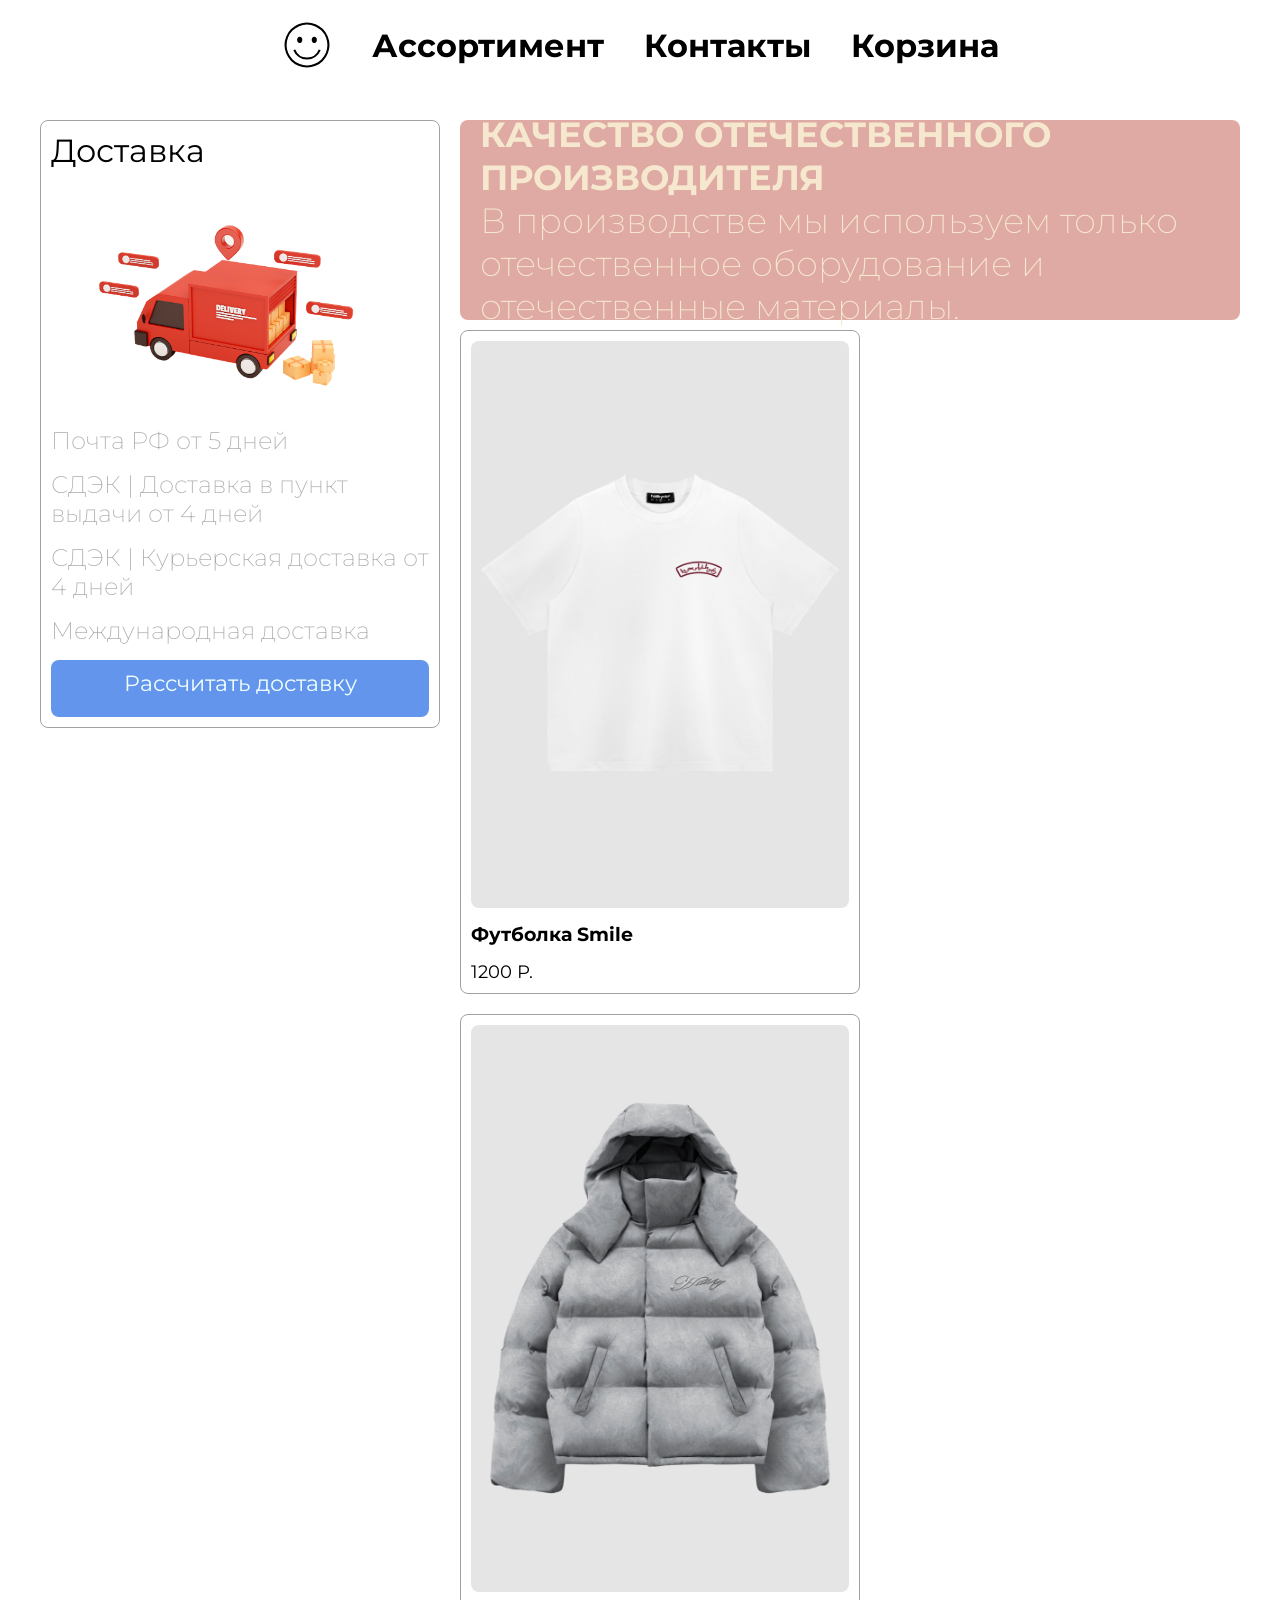
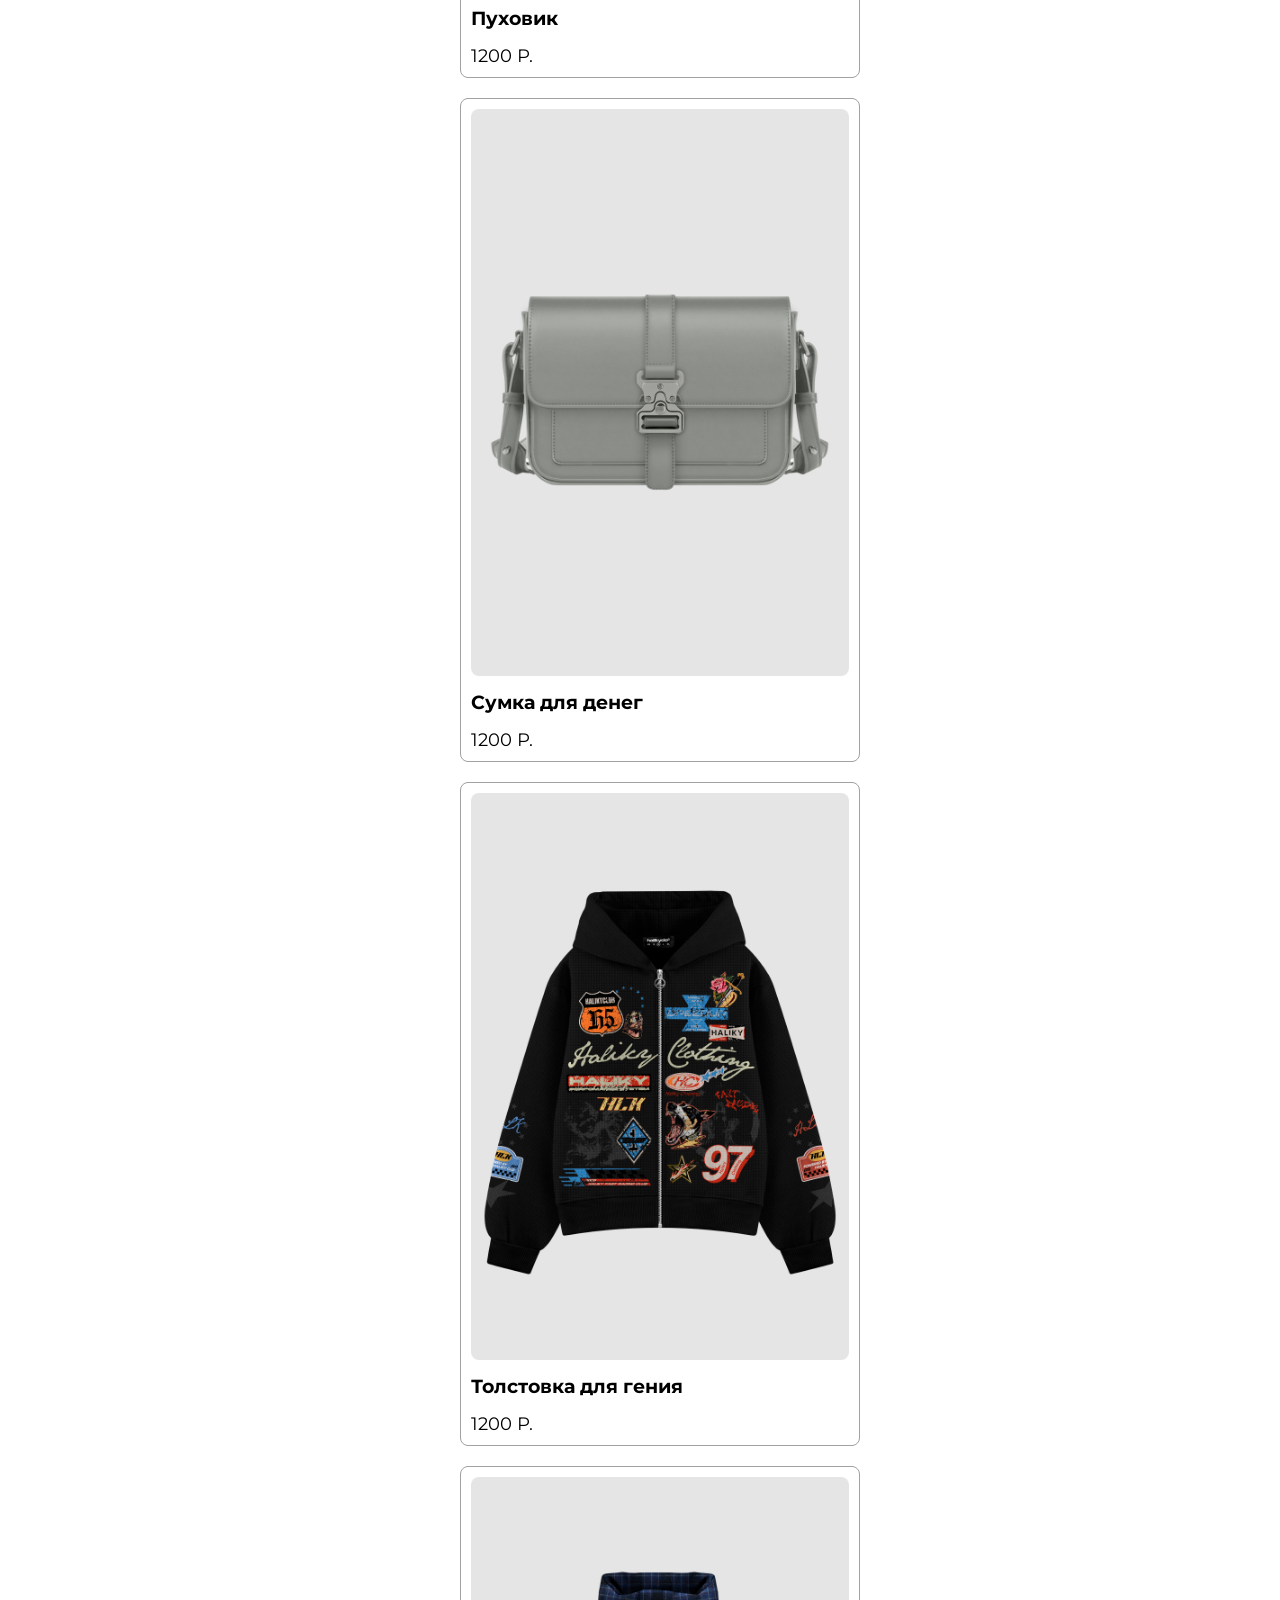
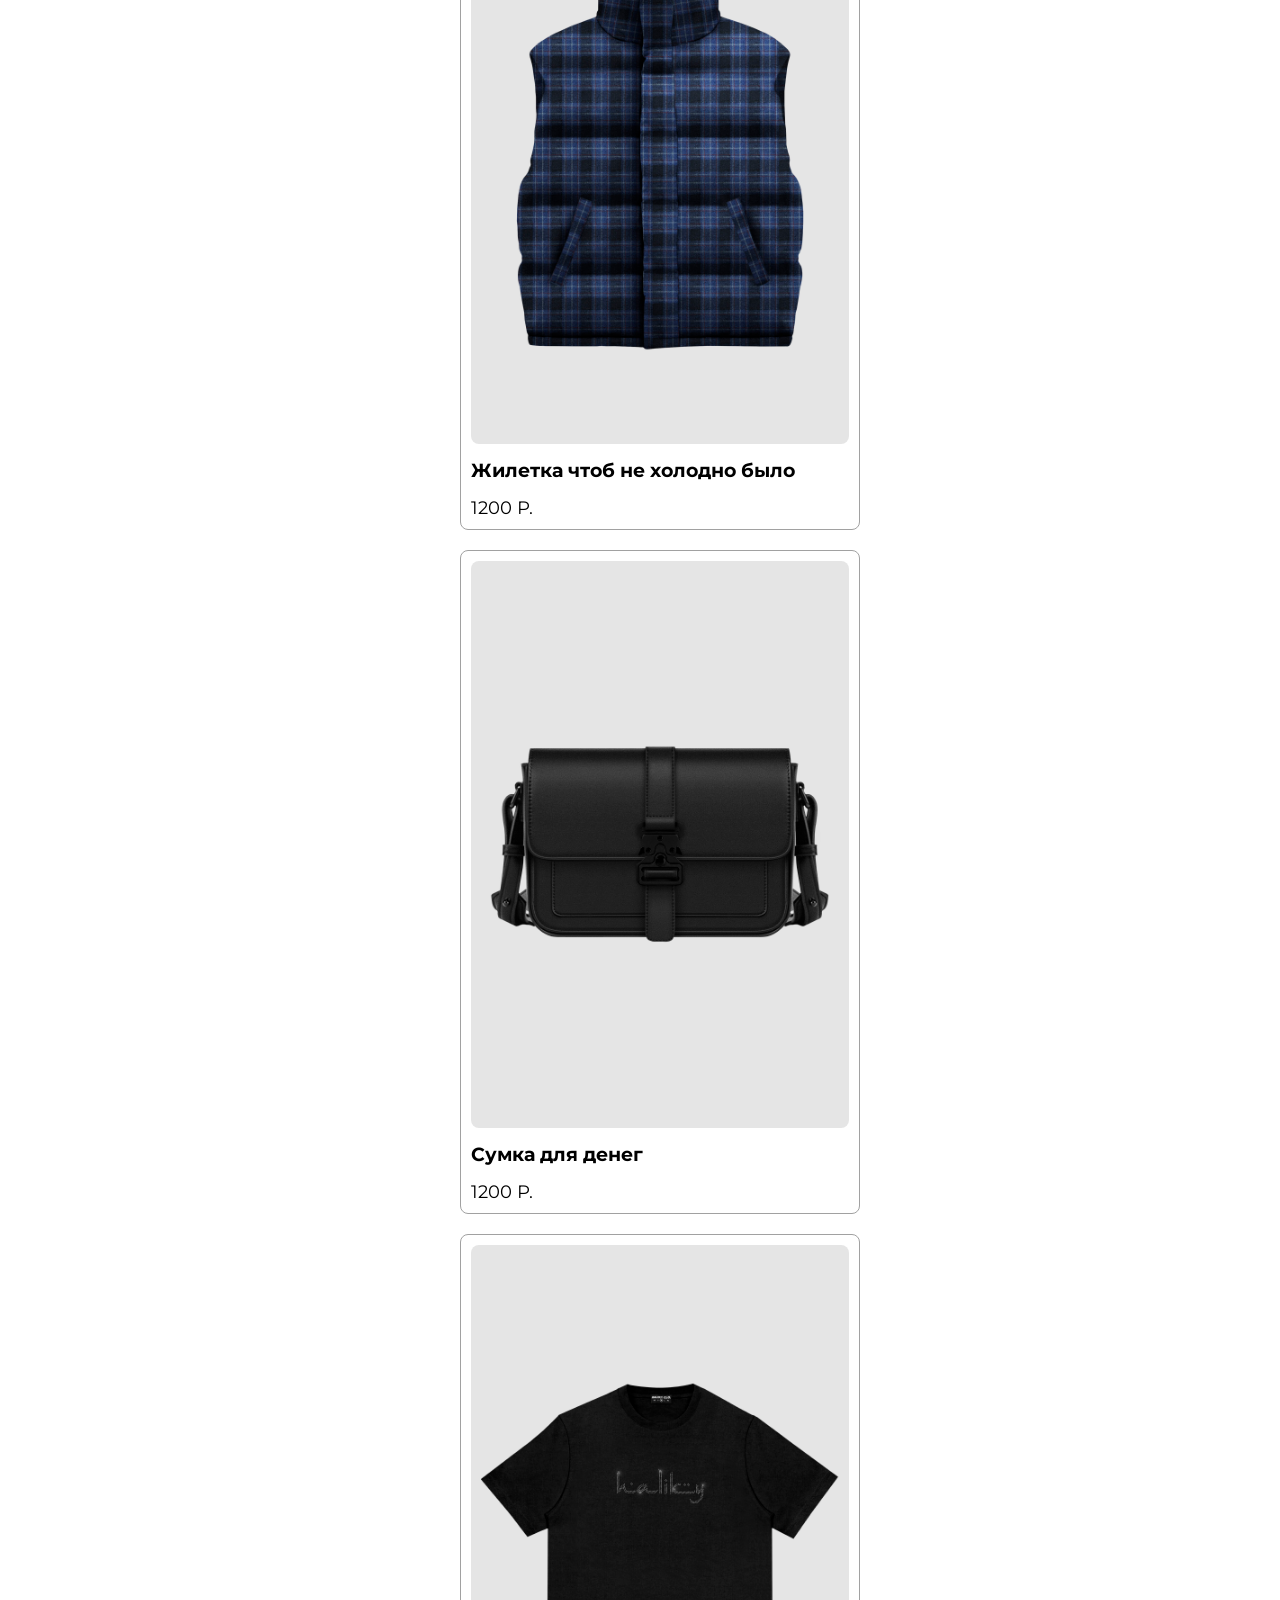
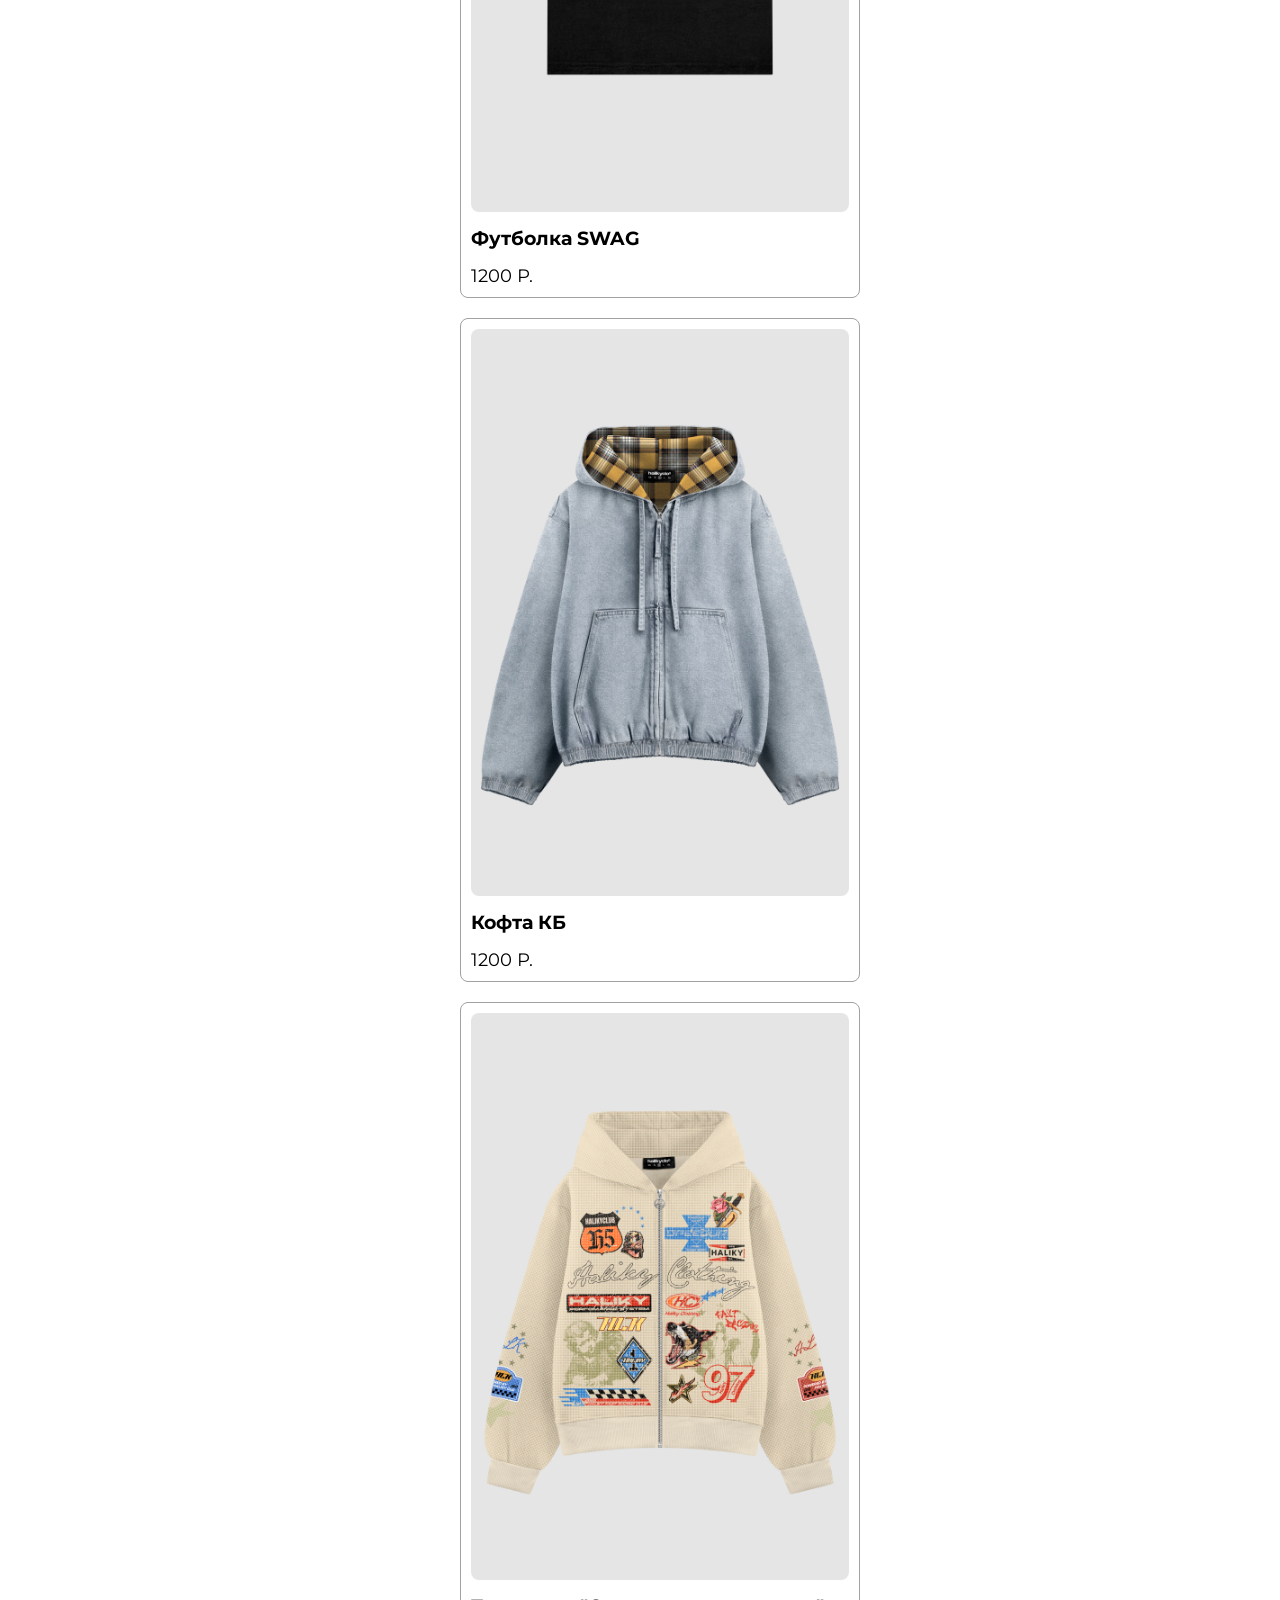
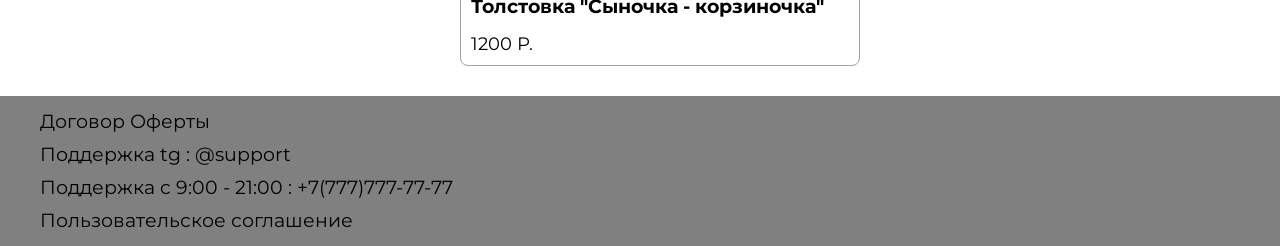
==== index.html @ bb9b8206 "v 1.1" ====
<!DOCTYPE html>
<html lang="en">
<head>
    <link href="https://fonts.googleapis.com/css2?family=Montserrat:wght@200;400;700&display=swap" rel="stylesheet">
    <link rel="stylesheet" href="style.css">
    <meta charset="UTF-8">
    <meta name="viewport" content="width=device-width, initial-scale=1.0">
    <title>Document</title>
</head>
<body>
    <!--Шапка-->
    <div class="header">
        <img src="res/logo.svg" class="header-img">
        <a href="index.html"><h1>Ассортимент</h1></a>
        <h1>Контакты</h1>
        <h1>Корзина</h1>
    </div>
    <!--Тело-->
    <div class="body">
        <!--Инфо по доставке-->
        <div class="questions">
            <h1>Доставка</h1>
            <img src="res/dostavka.png">
            <h2>Почта РФ от 5 дней</h2>
            <h2>СДЭК | Доставка в пункт выдачи от 4 дней</h2>
            <h2>СДЭК | Курьерская доставка от 4 дней</h2>
            <h2>Международная доставка</h2>
            <button><h3>Рассчитать доставку</h3></button>
        </div>
        <div class="shop">
            <!--Реклама-->
            <div class="add">
            <h1>КАЧЕСТВО ОТЕЧЕСТВЕННОГО ПРОИЗВОДИТЕЛЯ</h1>
            <h2>В производстве мы используем только отечественное оборудование и отечественные материалы.</h2>
            </div>
            <!--Сетка товаров-->
            <div class="grid">
                <a href="index2.html">
                    <div class="card">
                    <img src="res/products/16960fa8fea29991264ba2fb29ae563d.jpg">
                    <h1>Футболка Smile</h1>
                    <h2>1200 Р.</h2>
                </div>
                </a>
                
                <a href="index2.html">
                     <div class="card">
                    <img src="res/products/30751977.jpg">
                    <h1>Пуховик</h1>
                    <h2>1200 Р.</h2>
                </div>
                </a>
                

                <a href="index2.html">
                     <div class="card">
                    <img src="res/products/44131298.jpg">
                    <h1>Сумка для денег</h1>
                    <h2>1200 Р.</h2>
                </div>
                </a>
                

                <a href="index2.html">
                    <div class="card">
                    <img src="res/products/7921855ac4dc399cd3b2228fe842abca.jpg">
                    <h1>Толстовка для гения</h1>
                    <h2>1200 Р.</h2>
                </div>
                </a>
                 

                <a href="index2.html">
                   <div class="card">
                    <img src="res/products/7ffe45ed667632df34f18480bacf09c3.jpg">
                    <h1>Жилетка чтоб не холодно было</h1>
                    <h2>1200 Р.</h2>
                </div> 
                </a>
                 

                <a href="index2.html">
                     <div class="card">
                    <img src="res/products/90215567.jpg">
                    <h1>Сумка для денег</h1>
                    <h2>1200 Р.</h2>
                </div>
                </a>
                

                <a href="index2.html">
                    <div class="card">
                    <img src="res/products/90541709.jpg">
                    <h1>Футболка SWAG</h1>
                    <h2>1200 Р.</h2>
                </div>
                </a>
                 

                <a href="index2.html">
                    <div class="card">
                    <img src="res/products/e4aa6c829227cd592bddb562a3aa93c7.jpg">
                    <h1>Кофта КБ</h1>
                    <h2>1200 Р.</h2>
                </div>
                </a>
                 

                <a href="index2.html">
                    <div class="card">
                    <img src="res/products/efb354d24cb4b7542f6a995c4e6ab6b6.jpg">
                    <h1>Толстовка "Сыночка - корзиночка"</h1>
                    <h2>1200 Р.</h2>
                </div>
                </a>
            </div>
        </div>
    </div>
</body>
<footer>
    <h1>Договор Оферты</h1>
    <h1>Поддержка tg : @support</h1>
    <h1>Поддержка c 9:00 - 21:00 : +7(777)777-77-77</h1>
    <h1>Пользовательское соглашение</h1>
</footer>
</html>
---- style.css ----
*{
    margin: 0;
    padding: 0;
    box-sizing: border-box;
    font-family: 'Montserrat', sans-serif;
}
.header {
    display: flex;
    flex-direction: row;
    font-size: 20;
    gap: 40px;
    margin: 20px 40px;
    margin-bottom: 50px;
    align-items: center;
    justify-content: center;
}
.header-img{
    max-width: 50px;
}
.body{
    margin-left: 40px;
    margin-right: 40px;
    display: flex;
    flex-direction: row;
    gap: 20px;
    margin-bottom: 30px;
}
.questions{
    align-self: flex-start;
    max-width: 400px;
    border: 1px solid rgb(161, 161, 161);
    border-radius: 8px;
    padding: 10px;
}
.questions img{
    max-width: 100%;
    border-radius: 8px;
}
.questions h1{
    justify-self: center;
    font-weight: 400;
}
.questions h2{
    font-weight: 200;
    color: darkgray;
    margin-bottom: 15px;
}
.questions h3{
    font-weight: 400;
    margin-bottom: 10px;
    font-size: 22px;
}
.questions button{
    border: 0;
    background-color: cornflowerblue;
    color: azure;
    padding: 10px;
    justify-self: center;
    width: 100%;
    border-radius: 8px;
    
}
.questions button:hover{
    background-color: rgb(61, 92, 148);
 
    
}
.shop{
    flex: 1;
    display: flex;
    flex-direction: column;
    gap: 10px;
    
}
.add{
    display: flex;
    flex-direction: column;
    justify-content: center;
    width: 100%;
    height: 200px;
    background-color: rgba(223, 170, 164, 1);
    border-radius: 8px;
    padding: 20px;
    color: rgba(246, 232, 206, 1);
    
}
.add h1{
    font-size: 35px;
}
.add h2{
    font-weight: 200;
    font-size: 35px;
}

.grid{
    display: flex;
    flex-direction: row;
    flex-wrap: wrap;
    gap: 20px;
    justify-content: space-between;
}

.card{
    display: flex;
    flex-direction: column;
    max-width: 400px;
    width: 100%;
    border: 1px solid rgb(161, 161, 161);
    border-radius: 8px;
    padding: 10px;
    gap: 15px;
}
.card img{
    border-radius: 8px;
}
.card h1{
    font-size: 19px;
}
.card h2{
    font-weight: 400;
    font-size: 18px;
}

footer{
    height: 150px;
    display: flex;
    flex-direction: column;
    align-items: start;
    gap:10px;
    background-color: gray;
    justify-content: center;
}
footer h1{
    margin: 0 40px;
    font-weight: 400;
    font-size: 19px;
}
a{
    text-decoration: none;
    color: black;
}
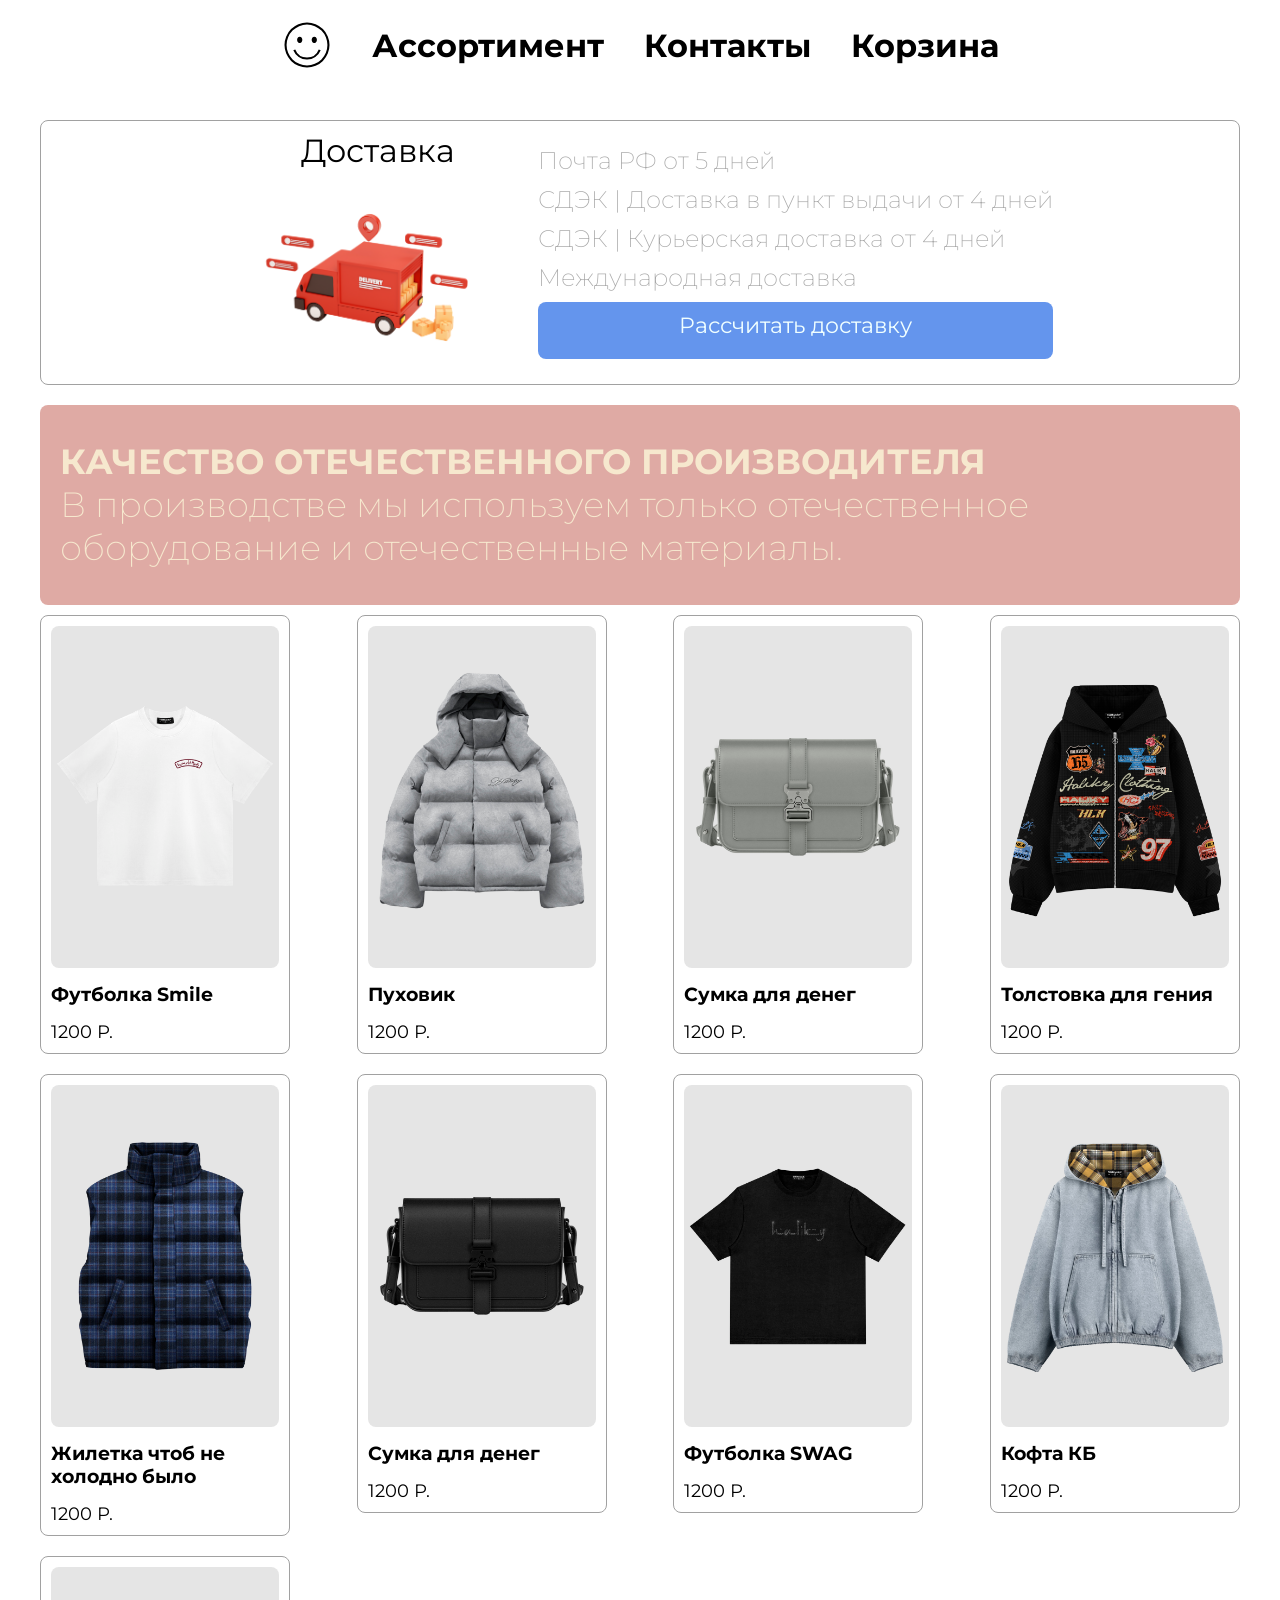
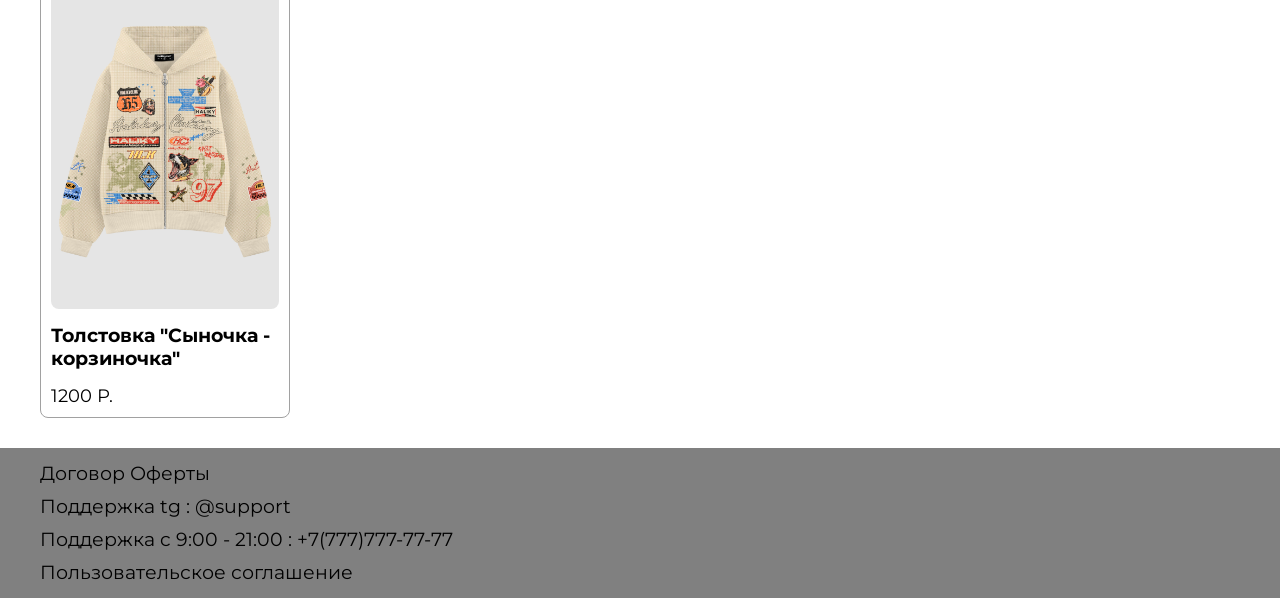
==== commit ac0976a9: "v 2.0" ====
--- a/index.html
+++ b/index.html
@@ -19,13 +19,18 @@
     <div class="body">
         <!--Инфо по доставке-->
         <div class="questions">
-            <h1>Доставка</h1>
-            <img src="res/dostavka.png">
-            <h2>Почта РФ от 5 дней</h2>
-            <h2>СДЭК | Доставка в пункт выдачи от 4 дней</h2>
-            <h2>СДЭК | Курьерская доставка от 4 дней</h2>
-            <h2>Международная доставка</h2>
-            <button><h3>Рассчитать доставку</h3></button>
+            <div class="part1">
+                <h1>Доставка</h1>
+                <img src="res/dostavka.png">
+            </div>
+            <div class="part2">
+                <h2>Почта РФ от 5 дней</h2>
+                <h2>СДЭК | Доставка в пункт выдачи от 4 дней</h2>
+                <h2>СДЭК | Курьерская доставка от 4 дней</h2>
+                <h2>Международная доставка</h2>
+                <button><h3>Рассчитать доставку</h3></button>
+            </div>
+            
         </div>
         <div class="shop">
             <!--Реклама-->
--- a/style.css
+++ b/style.css
@@ -26,6 +26,9 @@
     margin-bottom: 30px;
 }
 .questions{
+    display: flex;
+    flex-direction: column;
+    gap: 10px;
     align-self: flex-start;
     max-width: 400px;
     border: 1px solid rgb(161, 161, 161);
@@ -37,13 +40,12 @@
     border-radius: 8px;
 }
 .questions h1{
-    justify-self: center;
+    text-align: center;
     font-weight: 400;
 }
 .questions h2{
     font-weight: 200;
     color: darkgray;
-    margin-bottom: 15px;
 }
 .questions h3{
     font-weight: 400;
@@ -112,6 +114,9 @@
 }
 .card img{
     border-radius: 8px;
+    max-width: 100%;  
+    height: auto;      
+    object-fit: cover; 
 }
 .card h1{
     font-size: 19px;
@@ -139,3 +144,222 @@
     text-decoration: none;
     color: black;
 }
+.part2{
+    display: flex;
+    flex-direction: column;
+    gap: 10px;
+}
+
+@media screen and (max-width:1739px){
+    .body{
+        flex-direction: column;
+    }
+    .card{
+        max-width: 350px;
+    }
+    .questions{
+        flex: 1;
+        flex-direction: row;
+        width: 100%;    
+        max-width: none;
+        align-items: center;
+        justify-content: center;
+    }
+    .questions img{
+        max-width: 300px;
+    }
+}
+@media screen and (max-width:1539px){
+    .card{
+        max-width: 300px;
+    }
+
+}
+@media screen and (max-width:1339px){
+    .card{
+        max-width: 250px;
+    }
+
+}
+@media screen and (max-width:1139px){
+    .card{
+        max-width: 200px;
+    }
+    .card h1{
+    font-size: 17px;
+    }
+    .card h2{
+        font-weight: 400;
+        font-size: 16px;
+    }
+}
+@media screen and (max-width:1044px){
+    .add h1{
+    font-size: 25px;
+    }
+    .add h2{
+        font-weight: 200;
+        font-size: 25px;
+    }
+}
+@media screen and (max-width:939px){
+  .card{
+        max-width: 350px;
+    }
+    .questions h1{
+        text-align: center;
+        font-weight: 400;
+        font-size: 23px;
+    }
+    .questions h2{
+        font-weight: 200;
+        color: darkgray;
+        font-size: 18px;
+    }
+    .questions h3{
+        font-weight: 400;
+        margin-bottom: 10px;
+        font-size: 18px;
+    }
+}
+@media screen and (max-width:799px){
+  .card{
+        width: 100%;
+        max-width: none;
+    }
+    .questions h1{
+        text-align: center;
+        font-weight: 400;
+        font-size: 20px;
+    }
+    .questions h2{
+        font-weight: 200;
+        color: darkgray;
+        font-size: 16px;
+    }
+    .questions h3{
+        font-weight: 400;
+        margin-bottom: 10px;
+        font-size: 16px;
+    }
+    .header{
+        flex-direction: column;
+    }
+}
+@media screen and (max-width:599px){
+    .questions img{
+    max-width: 200px;
+    border-radius: 8px;
+    }
+  .card{
+        width: 100%;
+        max-width: none;
+    }
+    .questions h1{
+        text-align: center;
+        font-weight: 400;
+        font-size: 17px;
+    }
+    .questions h2{
+        font-weight: 200;
+        color: darkgray;
+        font-size: 13px;
+    }
+    .questions h3{
+        font-weight: 400;
+        margin-bottom: 10px;
+        font-size: 13px;
+    }
+    .header{
+        flex-direction: column;
+    }
+    .add h1{
+    font-size: 19px;
+    }
+    .add h2{
+        font-weight: 200;
+        font-size: 19px;
+    }
+}
+@media screen and (max-width:490px){
+    .questions img{
+    max-width: 150px;
+    border-radius: 8px;
+    }
+  .card{
+        width: 100%;
+        max-width: none;
+    }
+    .questions h1{
+        text-align: center;
+        font-weight: 400;
+        font-size: 15px;
+    }
+    .questions h2{
+        font-weight: 200;
+        color: darkgray;
+        font-size: 11px;
+    }
+    .questions h3{
+        font-weight: 400;
+        margin-bottom: 10px;
+        font-size: 11px;
+    }
+    .header{
+        flex-direction: column;
+    }
+    .add h1{
+    font-size: 15px;
+    }
+    .add h2{
+        font-weight: 200;
+        font-size: 15px;
+    }
+    .header{
+        font-size: 15px;
+    }
+}
+@media screen and (max-width:390px){
+    .questions img{
+    max-width: 100px;
+    border-radius: 8px;
+    }
+}
+@media screen and (max-width:300px){
+    .questions img{
+    max-width: 70px;
+    border-radius: 8px;
+    }
+  .card{
+        width: 100%;
+        max-width: none;
+    }
+    .questions h1{
+        text-align: center;
+        font-weight: 400;
+        font-size: 12px;
+    }
+    .questions h2{
+        font-weight: 200;
+        color: darkgray;
+        font-size: 10px;
+    }
+    .questions h3{
+        font-weight: 400;
+        margin-bottom: 10px;
+        font-size: 10px;
+    }
+    .header{
+        flex-direction: column;
+    }
+    .add h1{
+    font-size: 12px;
+    }
+    .add h2{
+        font-weight: 200;
+        font-size: 12px;
+    }
+    .header{
+        font-size: 12px;
+    }
+}
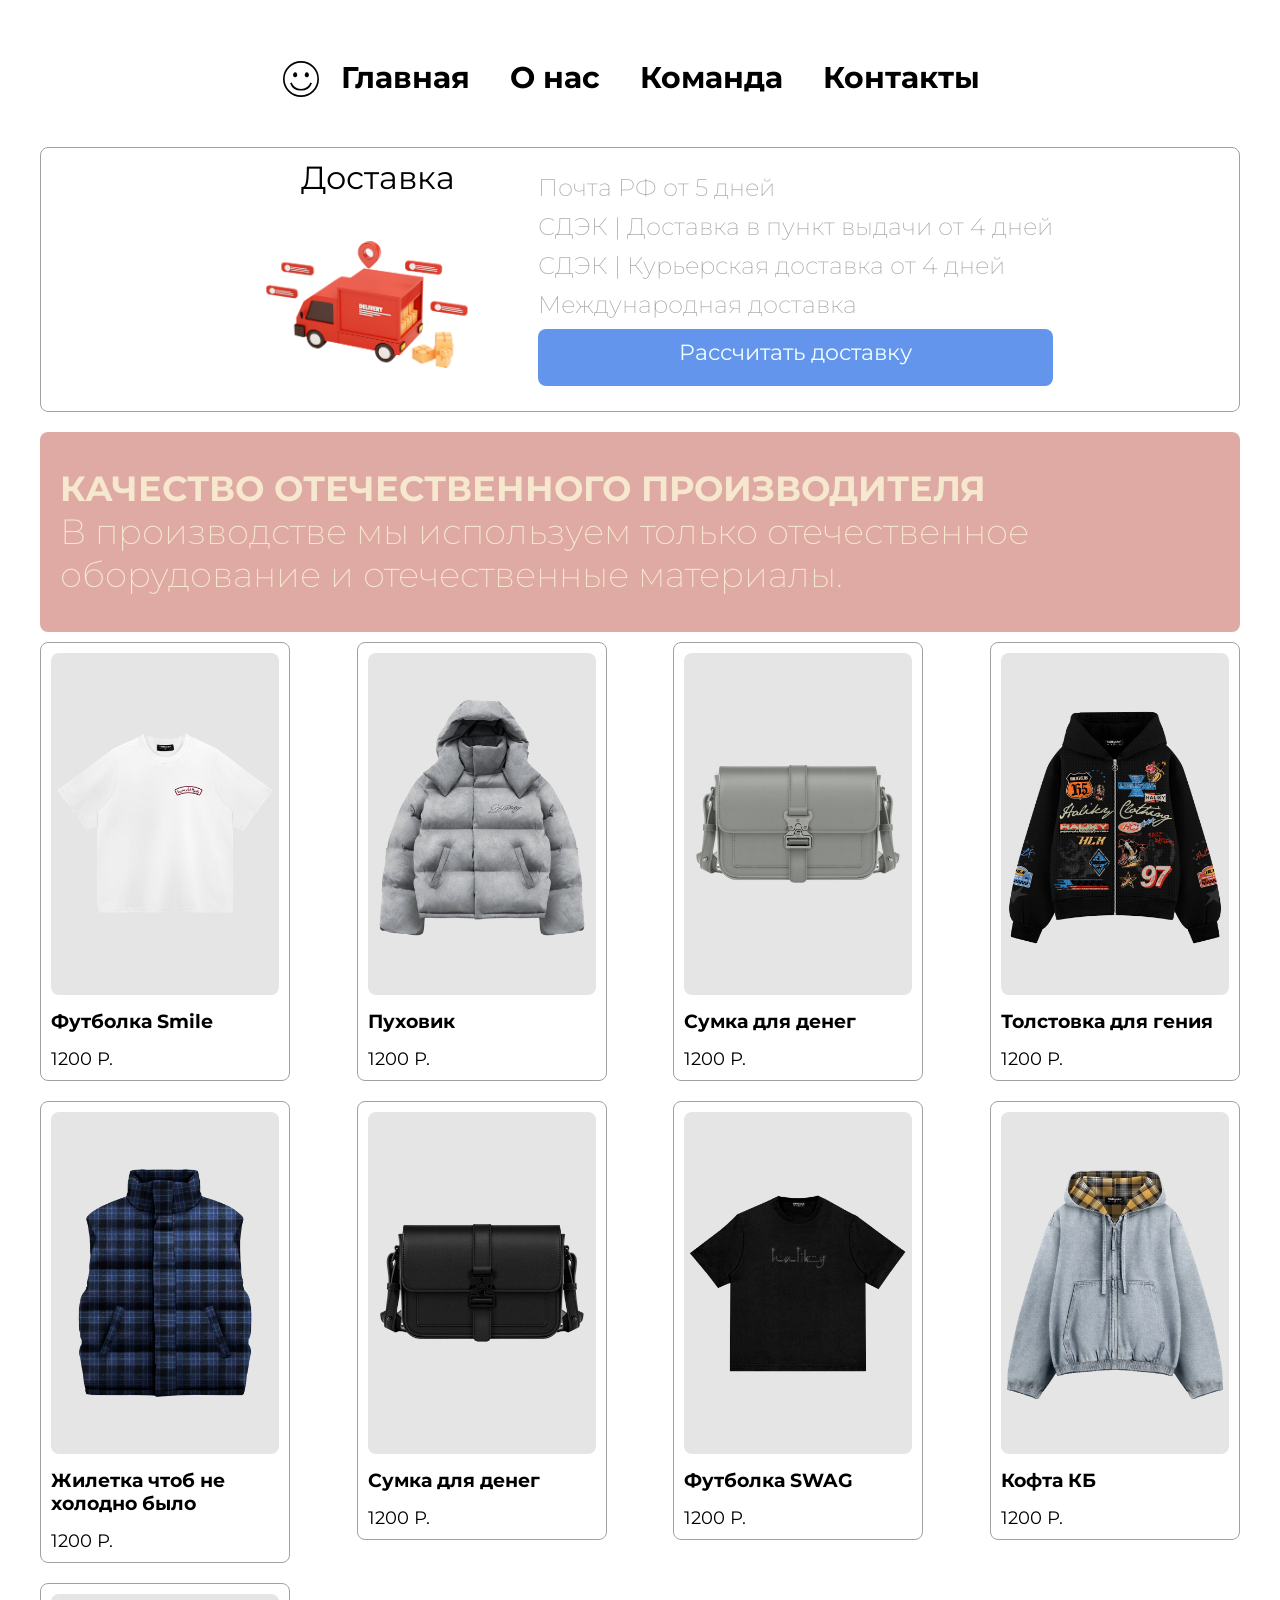
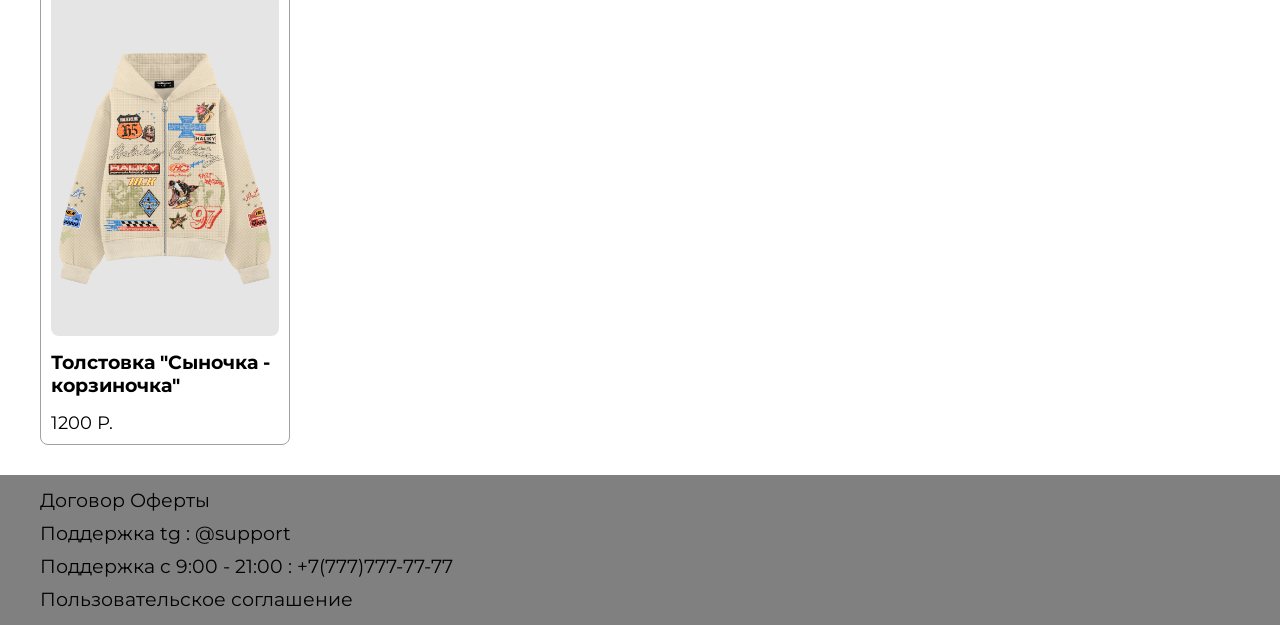
==== commit 2c29e67f: "v 3.0" ====
--- a/index.html
+++ b/index.html
@@ -8,13 +8,20 @@
     <title>Document</title>
 </head>
 <body>
+    
+  
     <!--Шапка-->
-    <div class="header">
-        <img src="res/logo.svg" class="header-img">
-        <a href="index.html"><h1>Ассортимент</h1></a>
-        <h1>Контакты</h1>
-        <h1>Корзина</h1>
-    </div>
+<div class="menu">
+    <input type="checkbox" id="burger-checkbox" class="burger-checkbox">
+    <label for="burger-checkbox" class="burger"></label>
+    <ul class="menu-list">
+        <li><a href="#" ><img src="res/logo.svg"class="logo"></a></li>
+        <li><a href="#" class="menu-item">Главная</a><li>
+        <li><a href="#" class="menu-item">О нас</a><li>
+        <li><a href="#" class="menu-item">Команда</a><li>
+        <li><a href="#" class="menu-item">Контакты</a><li>
+    </ul>
+</div>
     <!--Тело-->
     <div class="body">
         <!--Инфо по доставке-->
--- a/style.css
+++ b/style.css
@@ -4,18 +4,23 @@
     box-sizing: border-box;
     font-family: 'Montserrat', sans-serif;
 }
-.header {
+.menu{
+margin: 40px;
+}
+.menu-list{ 
     display: flex;
     flex-direction: row;
-    font-size: 20;
-    gap: 40px;
-    margin: 20px 40px;
-    margin-bottom: 50px;
-    align-items: center;
-    justify-content: center;
-}
-.header-img{
-    max-width: 50px;
+    gap:20px;
+     list-style-type: none;
+     font-weight: 700;
+     font-size: 30px;
+     justify-content: center;
+}
+.burger-checkbox{
+    visibility: hidden;
+}
+.logo{
+    width: 40px;
 }
 .body{
     margin-left: 40px;
@@ -194,6 +199,12 @@
     }
 }
 @media screen and (max-width:1044px){
+    .logo{
+        visibility: hidden;
+    }
+    .header{
+        visibility: none;
+    }
     .add h1{
     font-size: 25px;
     }
@@ -201,6 +212,80 @@
         font-weight: 200;
         font-size: 25px;
     }
+    .burger-checkbox {
+  position: absolute;
+  visibility: hidden;
+}
+.burger {
+  position: relative;
+  z-index: 1;
+  cursor: pointer;
+  display: block;
+  position: relative;
+  border: none;
+  background: transparent;
+  width: 40px;
+  height: 26px;
+}
+.burger::before,
+.burger::after {
+  content: '';
+  left: 0;
+  position: absolute;
+  display: block;
+  width: 100%;
+  height: 4px;
+  border-radius: 10px;
+  background: #000;
+}
+.burger::before {
+  top: 0;
+  box-shadow: 0 11px 0 #000;
+  transition: box-shadow .3s .15s, top .3s .15s, transform .3s;
+}
+.burger::after {
+  bottom: 0;
+  transition: bottom .3s .15s, transform .3s;
+}
+.burger-checkbox:checked + .burger::before {
+  top: 11px;
+  transform: rotate(45deg);
+  box-shadow: 0 6px 0 rgba(0,0,0,0);
+  transition: box-shadow .15s, top .3s, transform .3s .15s;
+}
+.burger-checkbox:checked + .burger::after {
+  bottom: 11px;
+  transform: rotate(-45deg);
+  transition: bottom .3s, transform .3s .15s;
+}
+.menu-list {
+  top: 0;
+  left: 0;
+  position: absolute;
+  display: grid;
+  gap: 12px;
+  padding: 42px 0;
+  margin: 0;
+  background: rgb(255, 255, 255);
+  list-style-type: none;
+  transform: translateX(-100%);
+  transition: .3s;
+  width: 200px;
+}
+.menu-item {
+  display: block;
+  padding: 8px;
+  color: rgb(0, 0, 0);
+  font-size: 18px;
+  text-align: center;
+  text-decoration: none;
+}
+.menu-item:hover {
+  background: rgba(255,255,255,.2)
+}
+.burger-checkbox:checked ~ .menu-list {
+  transform: translateX(0);
+}
 }
 @media screen and (max-width:939px){
   .card{
@@ -222,6 +307,7 @@
         font-size: 18px;
     }
 }
+
 @media screen and (max-width:799px){
   .card{
         width: 100%;
@@ -242,8 +328,12 @@
         margin-bottom: 10px;
         font-size: 16px;
     }
-    .header{
+    .header nav{
         flex-direction: column;
+    }
+    footer{
+        height: 200;
+        font-size: 16px;
     }
 }
 @media screen and (max-width:599px){
@@ -320,16 +410,42 @@
     }
 }
 @media screen and (max-width:390px){
-    .questions img{
-    max-width: 100px;
-    border-radius: 8px;
-    }
-}
+    .questions{
+    flex-direction: column;
+    max-width: 390px;
+}
+.questions img{
+    max-width: 100%;
+    border-radius: 8px;
+}
+.questions h1{
+    text-align: center;
+    font-weight: 400;
+    font-size: 17px;
+}
+.questions h2{
+    font-weight: 200;
+    color: darkgray;
+    font-size: 17px;
+}
+.questions h3{
+    font-weight: 400;
+    margin-bottom: 10px;
+    font-size: 17px;
+}
+.questions button{
+    border: 0;
+    background-color: cornflowerblue;
+    color: azure;
+    padding: 10px;
+    justify-self: center;
+    width: 100%;
+    border-radius: 8px;
+    
+}
+}
+
 @media screen and (max-width:300px){
-    .questions img{
-    max-width: 70px;
-    border-radius: 8px;
-    }
   .card{
         width: 100%;
         max-width: none;
@@ -362,4 +478,7 @@
     .header{
         font-size: 12px;
     }
-}+}
+
+
+
